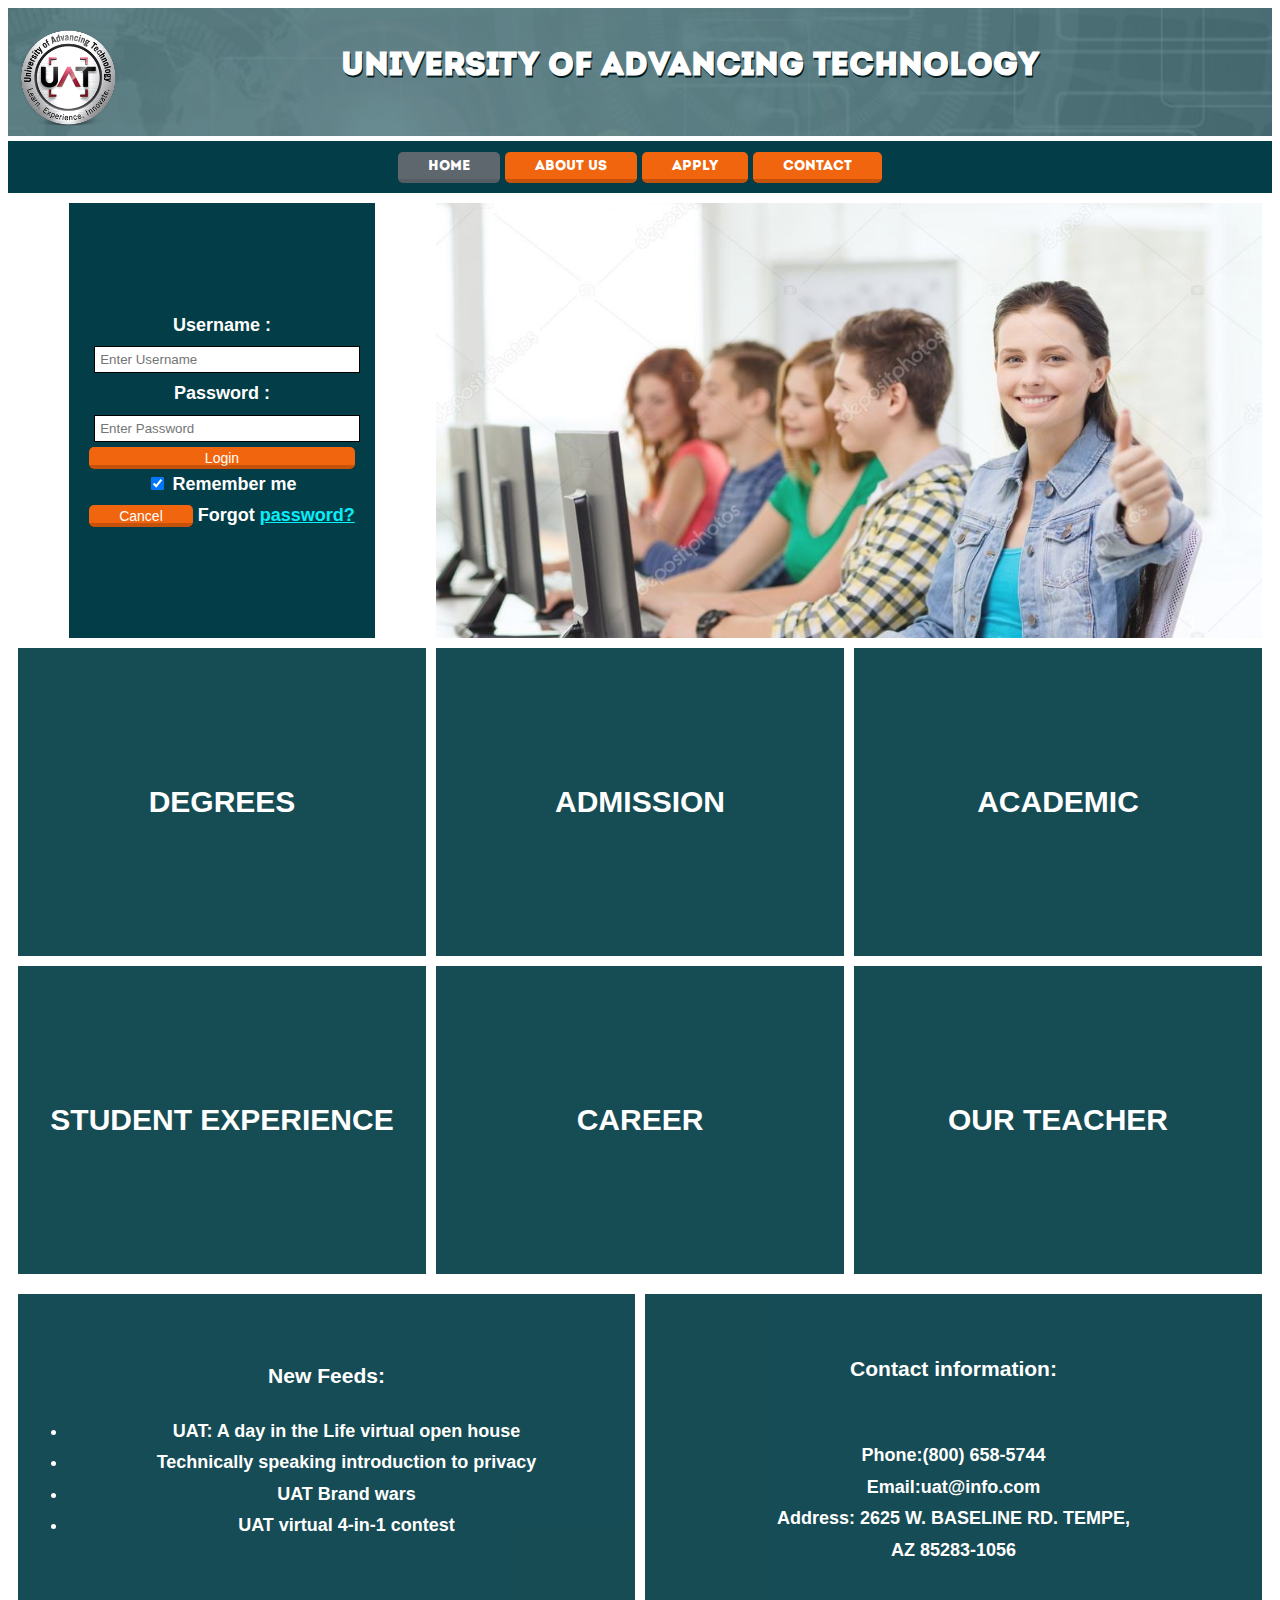
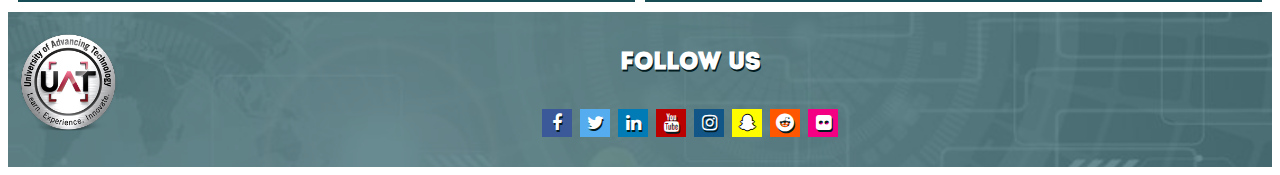
==== index.html @ 44d84b38 "Add files via upload" ====
<!DOCTYPE html>
<html lang="en">

<head>
  <meta http-equiv="Content-type" content="text/html; charset=utf-8">
  <meta http-equiv="X-UA-Compatible" content="IE=Edge">
  <meta name="viewport" content="width=device-width, initial-scale=1">
  <link rel="stylesheet" href="https://cdnjs.cloudflare.com/ajax/libs/font-awesome/4.7.0/css/font-awesome.min.css">
  <link rel="stylesheet" href="css/main.css">
  <link rel="stylesheet" href="css/media.css">
  <title>UAT Home</title>
</head>

<body>

  <header class="main-header grid">
    <div class="header-content grid">
      <div><img src="img/uat-logo.png" width="100px" alt="logo image"><h1>University of Advancing Technology</h1></div>
    </div>
  </header>
  <div class="header-buttons">
    <a href="#" class="button button-grey">Home</a>
    <a href="#" class="button">About us</a>
    <a href="#" class="button">Apply</a>
    <a href="#contacts" class="button">Contact</a>
  </div>
  <!-- -SIDE-BAR ----------------------------------------->

  <section class="section grid">

    <div class="section-items-form container grid">
      <label for="User name">Username : </label>
      <input type="text" placeholder="Enter Username" name="uname" required aria-label="user name">
      <label for="Password">Password : </label>
      <input type="password" placeholder="Enter Password" name="psw" required aria-label="user password">
      <button type="submit">Login</button>
      <label>
        <input type="checkbox" checked="checked" name="remember" aria-label="remember"> Remember me
      </label>
      <div class="login">
        <button type="button" class="cancelbtn">Cancel</button>
        <span>Forgot <a href="#" style="color: #0aedfa">password?</a></span>
      </div>
    </div>
    <div class="section-items grid" style="background-image: url(img/computer-student.jpg)"><span></span></div>
    <div class="section-items grid" ><span><a href="degrees.html" target="new" style="color: white">Degrees</a></span></div>
    <div class="section-items grid" ><span><a href="#" target="new" style="color: white">Admission</a></span></div>
    <div class="section-items grid" ><span><a href="#" target="new" style="color: white">Academic</a></span></div>
    <div class="section-items grid" ><span><a href="#" target="new" style="color: white">Student Experience</a></span></div>
    <div class="section-items grid" ><span><a href="#" target="new" target="new" style="color: white">Career</a></span></div>
    <div class="section-items grid" ><span><a href="#" target="new" style="color: white">Our teacher</a></span></div>
  </section>
  <section class="section-bottom grid">
    <div class="section-items-bottom grid"><span>
        <h3>New Feeds:</h3>
        <ul>
          <li><a href="#" target="new" style="color: white">UAT: A day in the Life virtual open house</a></li>
          <li><a href="#" target="new" style="color: white">Technically speaking introduction to privacy</a></li>
          <li><a href="#" target="new" style="color: white">UAT Brand wars</a></li>
          <li><a href="#" target="new" style="color: white">UAT virtual 4-in-1 contest</a></li>
        </ul>
      </span></div>
    <div class="section-items-bottom grid"><span>
        <h3 id="contacts">Contact information:</h3><br>Phone:(800) 658-5744<br>
        Email:uat@info.com<br>
        Address: 2625 W. BASELINE RD.
        TEMPE, <br>AZ 85283-1056
      </span></div>
  </section>
  <footer>
    <div class="main-header grid">
      <div class="header-content">
        <img src="img/uat-logo.png" width="100px" alt="logo image">

          <div class="social">
            <h2>Follow us</h2>
            <a href="facebook.com" class="fa fa-facebook" target="new"></a>
            <a href="twitter.com" class="fa fa-twitter" target="new"></a>
            <a href="linkedin.com" class="fa fa-linkedin" target="new"></a>
            <a href="youtube.com" class="fa fa-youtube" target="new"></a>
            <a href="instagram.com" class="fa fa-instagram" target="new"></a>
            <a href="snapchat-gost.com" class="fa fa-snapchat-ghost" target="new"></a>
            <a href="reddit.com" class="fa fa-reddit" target="new"></a>
            <a href="flickr.com" class="fa fa-flickr" target="new"></a>
          </div>
      </div>
    </div>
    </header>
  </footer>

</body>

</html>
---- css/main.css ----
@import "fonts.css";
@import "base.css";
@import "buttons.css";


.grid {
  display: grid;
}

/* ------------HEADER-------------------*/
.main-header {
  min-height: 10vh;
  background-size: cover;
  background-position: center;
  position: relative;
  align-content: center;
  background-image: url(../img/header.jpg);
}

.main-header h1 {
  margin-bottom: 10px;
}

.main-header img {
  float: left;
}

.main-header::before {
  content: '';
  position: absolute;
  top: 0;
  left: 0;
  right: 0;
  bottom: 0;
  background-color: rgb(3, 61, 71);
  opacity: .60;
}

.header-content {
  z-index: 1;
  color: #fff;
  text-shadow: 1px 2px #021b20;
  text-align: center;
  padding: 10px;
  font-size: 16px;
  font-family: 'intro-grid', sans-serif;
  font-weight: normal;
  }

.header-buttons {
  list-style-type: none;
  background-color: rgb(3, 61, 71);
  text-align: center;
  padding: 10px;
  margin-top: 5px;
  font-size: 18px;
  font-family: 'intro-grid', sans-serif;
  font-weight: normal
}

/* ------------SECTION-------------------*/
.section {
  padding: 10px;
  grid-template-columns: repeat(3, 1fr);
  grid-gap: 10px;
}

.section-items {
  min-height: 32vh;
  background-position: center;
  background-size: cover;
  text-align: center;
  align-content: center;
  padding: 10px;
  font-size: 18px;
  font-weight: bold;
  position: relative;
  color: #fff;
  transition: color .5s ease;
  cursor: pointer;
  background-color: rgb(3, 61, 71);
  opacity: .92;
}

.section-items:nth-child(1)::before {
  content: '';
  position: absolute;
  top: 0;
  left: 0;
  right: 0;
  bottom: 0;
}
.section-items:nth-child(2)::before {
  content: '';
  position: absolute;
  top: 0;
  left: 0;
  right: 0;
  bottom: 0;
}

.section-items:nth-child(n+3)::before {
  content: '';
  position: absolute;
  top: 0;
  left: 0;
  right: 0;
  bottom: 0;
  background-color: rgb(3, 61, 71);
  opacity: .95;
  min-height: 30vh;

  }

  .section-items:nth-child(n+3) > *{
    z-index: 1;
    text-transform: uppercase;
    font-size: 30px;
  }

/*-----------SECTIONS ITEMS-----------*/
.section-items-form {
  min-height: 34vw;
  background-position: center;
  background-size: cover;
  text-align: center;
  align-content: center;
  padding: 10px;
  font-size: 18px;
  font-weight: bold;
  position: relative;
  color: #fff;
  transition: color .5s ease;
  background-color: rgb(3, 61, 71);
}

.section-items:nth-child(2) {
  grid-column: 2/4;
}

input[type=text], input[type=password] {
  width: 100%;
  margin: 5px 5px;
  padding: 5px 5px;
  display: inline-block;
  border: 1px solid rgb(0, 0, 0);
  box-sizing: border-box;
  font-family: 'Arial', sans-serif;;
}

.section-items a {
  text-decoration: none;
}

.section-bottom .section-items:nth-child(1) {
  grid-column: 1/3;

}
.section-bottom .section-items:nth-child(2) {
  grid-column: 3/4;
}

.section-bottom {
  padding: 10px;
  grid-template-columns: repeat(2, 1fr);
  grid-gap: 10px;
}

.section-items-bottom{
  min-height: 32vh;
  background-position: center;
  background-size: cover;
  text-align: center;
  align-content: center;
  padding: 10px;
  font-size: 18px;
  font-weight: bold;
  position: relative;
  color: #fff;
  transition: color .5s ease;
  cursor: pointer;
  background-color: rgb(3, 61, 71);
  opacity: .92;
}

.section-bottom a{
  text-decoration: none;
}
/*-----CONTAINERS and LANDING------*/
.container {
  max-width: 1200px;
  min-width: 200px;
  margin: auto;
  padding: 0 20px;
}


/*-----FOOTER's ELEMENTS------*/
.header-content img {
  margin-top: 10px;
  float: left;
}

.social {
  list-style-type: none;
  text-align: center;
  align-items: center;
  margin-bottom: 15px;
}

.fa {
  padding: 5px;
  font-size: 18px;
  width: 20px;
  text-align: center;
  text-decoration: none;
  margin: 5px 2px;
}

.fa:hover {
    opacity: 0.7;
}

.fa-facebook {
  background: #3B5998;
  color: white;
}

.fa-twitter {
  background: #55ACEE;
  color: white;
}

.fa-linkedin {
  background: #007bb5;
  color: white;
}

.fa-youtube {
  background: #bb0000;
  color: white;
}

.fa-instagram {
  background: #125688;
  color: white;
}
.fa-snapchat-ghost {
  background: #fffc00;
  color: white;
  text-shadow: -1px 0 black, 0 1px black, 1px 0 black, 0 -1px black;
}
.fa-flickr {
  background: #f40083;
  color: white;
}
.fa-reddit {
  background: #ff5700;
  color: white;
}
---- css/media.css ----
/*=========================DESKTOP===========================*/
/*================Large devices wide screen=========*/
@media only screen and (max-width: 1200px){

}



/*================Medium devices, desktops=========*/
@media only screen and (max-width: 992px){
.section {
  grid-template-columns: repeat(3, 1fr);
}
.section-items {
  min-height: 40vh;
  font-size: 16px;
}

.button {
  font-size: 12px;
}

}




/*================Small devices, Tablets=========*/
@media only screen and (max-width: 768px){
  .header-content {
    padding: 5px;
    font-size: 12px;
    line-height: 1.3;
  }
  .main-header img {
    width: 50px;
  }
  .button {
    font-size: 12px;
  }
  .container {
    max-width: 1200px;
    min-width: 100px;
    margin: auto;
    padding: 0 20px;
  }
  .section {
    grid-template-columns: repeat(3, 1fr);
  }

  .section > div {
    padding: 0 5%;
  }
  .section-items {
    min-height: 40vh;
    font-size: 16px;
    padding: 1px;
  }
  .section-bottom {
    padding: 10px;
    grid-template-columns: repeat(2, 1fr);
    grid-gap: 10px;
  }

  .section-items-bottom{
    font-size: 14px;

  }
}





/*================Extra small devices, Phones=========*/
@media only screen and (max-width: 480px){
  .header-content {
    padding: 5px;
    font-size: 8px;
    line-height: 1.3;
  }
  .main-header img {
    width: 50px;
  }
  .button {
    font-size: 8px;
    padding: 3px 5px;
  }

  button {
    width: 80%;
    padding: 3px 10px;
  }
.header-buttons{
  padding: 3px 3px;
  margin: auto;
}
  .section {
    padding: 5px;
    grid-gap: 5px;
  }

  .container {
    max-width: 100%;
    min-width: 50px;
    margin: auto;
    padding: 0 3%;
  }

  input[type=text], input[type=password] {
    width: 80%;
    margin: 5px 5px;
    padding: 5px 5px;
}
  .section-items-form {
    max-height: 40vh;
    font-size: 12px;
    justify-items: center;
  }
  .container {
    width: 100%;
    margin: auto;
    padding: 0 5px;
  }

  .section-items:nth-child(n+3) > *{
    font-size: 18px;
    min-height: 10vh;
  }

  .section-items:nth-child(n+2){
grid-column: 2/4;
min-height: 30vh;
  }
  .section-items:nth-child(n+3) {
      grid-column: 1/4;
      min-height: 30vh;
    }

    .section-bottom .section-items:nth-child(1) {

      min-height: 20vh;
      font-size: 12px;
    }
    .section-bottom .section-items:nth-child(2) {
font-size: 12px;
      min-height: 20vh;
    }
    .section-bottom {
      padding: 10px;
      grid-template-columns: 1fr;
      grid-gap: 10px;
    }

    .section-items-bottom{
      font-size: 12px;

    }
}
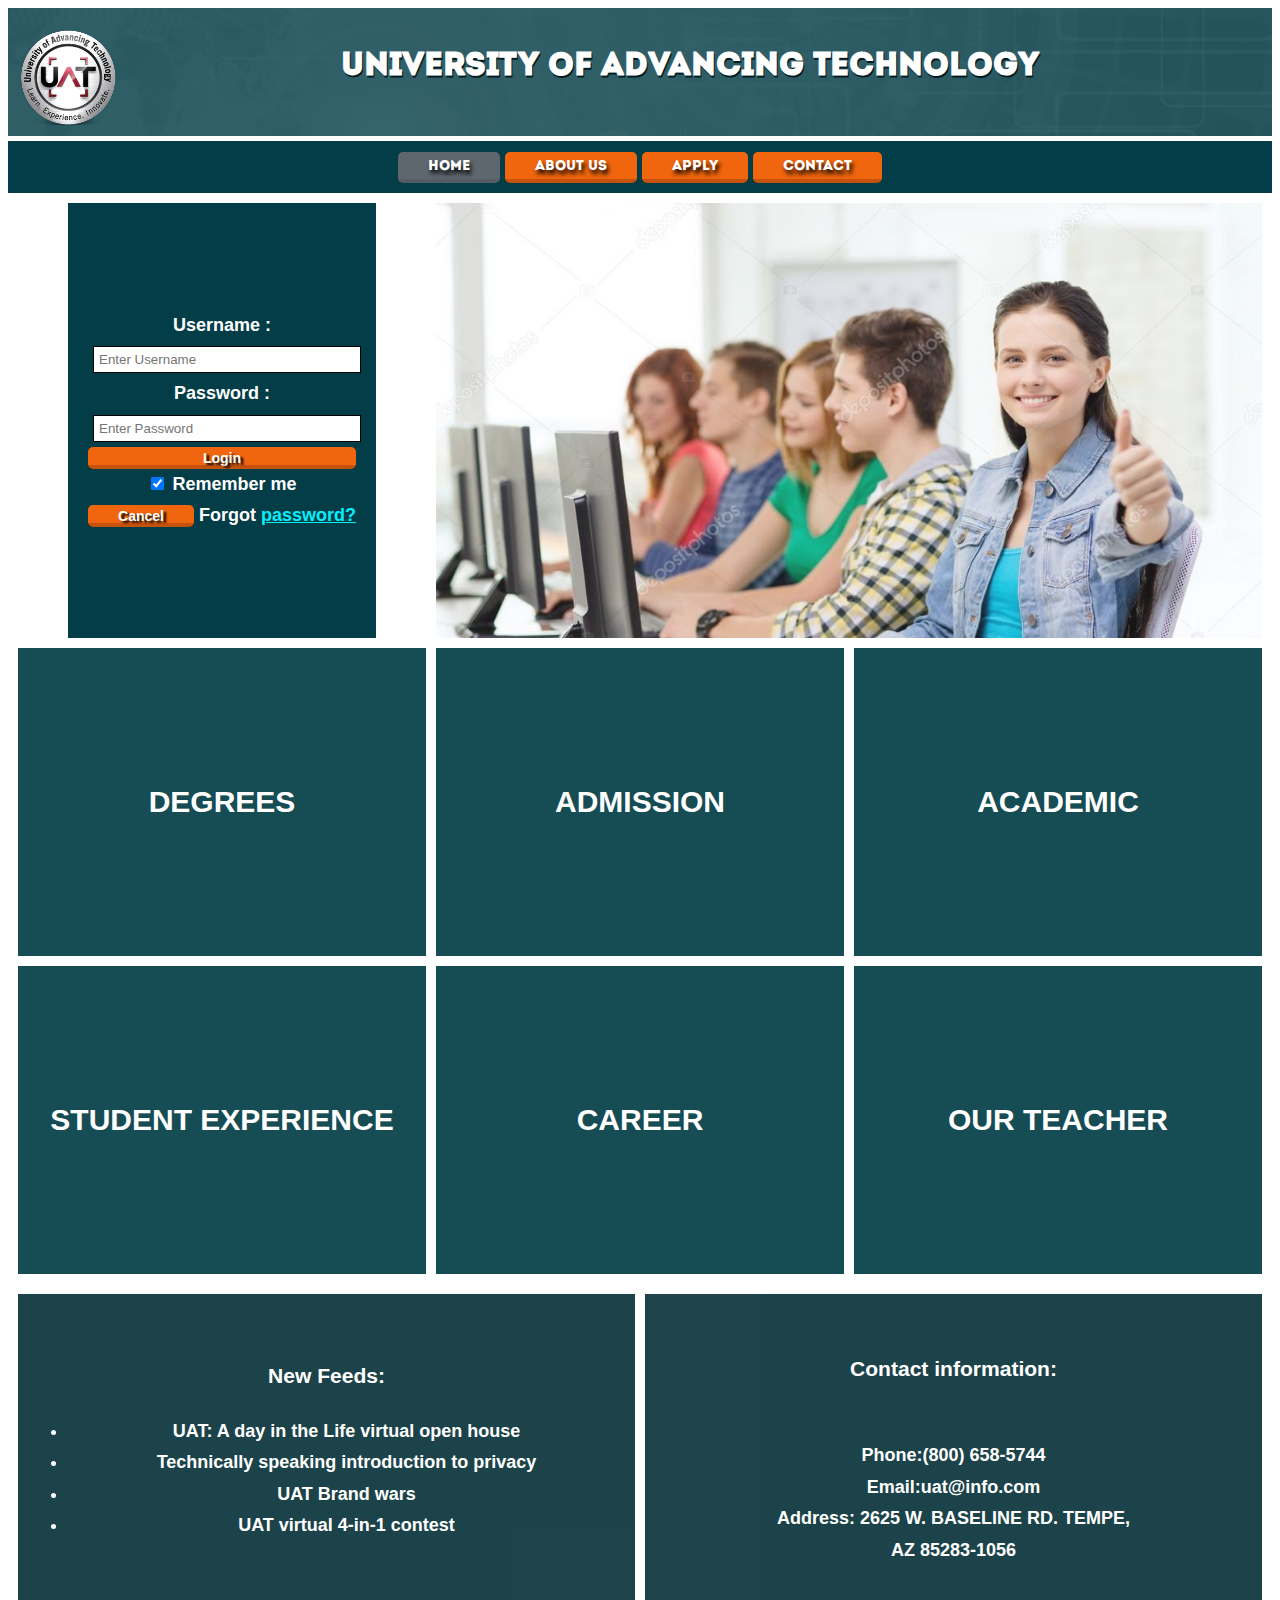
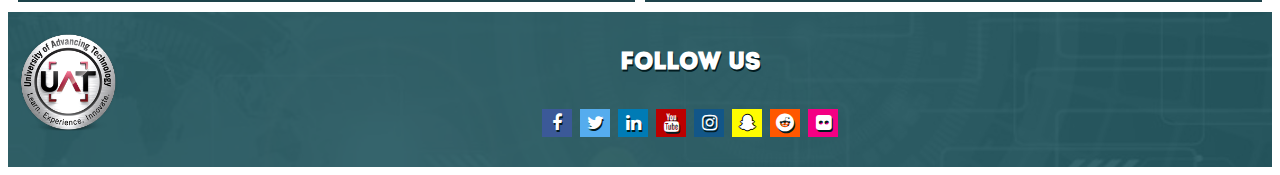
==== commit 02829aed: "Update index.html" ====
--- a/index.html
+++ b/index.html
@@ -29,10 +29,10 @@
   <section class="section grid">
 
     <div class="section-items-form container grid">
-      <label for="User name">Username : </label>
-      <input type="text" placeholder="Enter Username" name="uname" required aria-label="user name">
-      <label for="Password">Password : </label>
-      <input type="password" placeholder="Enter Password" name="psw" required aria-label="user password">
+      <label for="user-name">Username : </label>
+      <input type="text" placeholder="Enter Username" name="uname" required aria-label="user name" title="user-name">
+      <label for="password">Password : </label>
+      <input type="password" placeholder="Enter Password" name="psw" required aria-label="user password" title="user-passord">
       <button type="submit">Login</button>
       <label>
         <input type="checkbox" checked="checked" name="remember" aria-label="remember"> Remember me
--- a/css/main.css
+++ b/css/main.css
@@ -33,7 +33,7 @@
   right: 0;
   bottom: 0;
   background-color: rgb(3, 61, 71);
-  opacity: .60;
+  opacity: .8;
 }
 
 .header-content {
@@ -179,8 +179,8 @@
   color: #fff;
   transition: color .5s ease;
   cursor: pointer;
-  background-color: rgb(3, 61, 71);
-  opacity: .92;
+  background-color: rgb(5,47,55);
+  opacity: .9;
 }
 
 .section-bottom a{
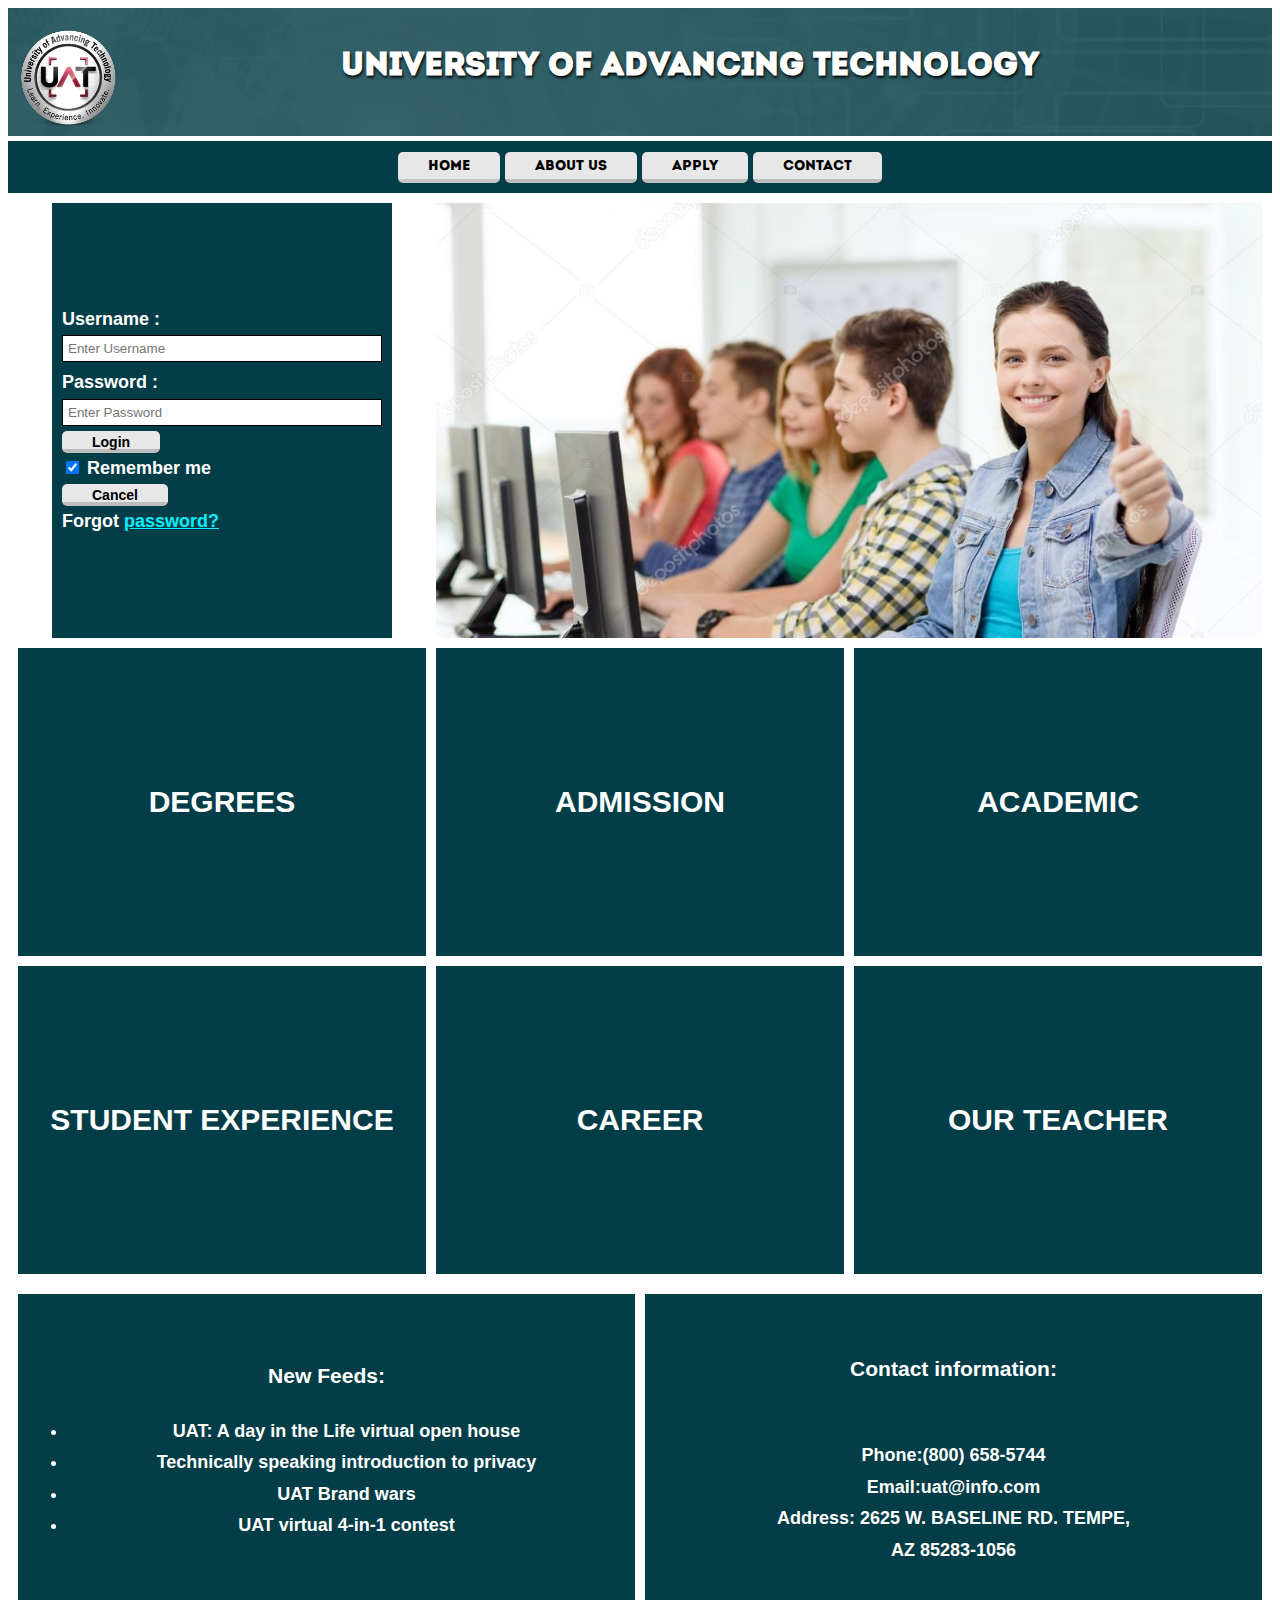
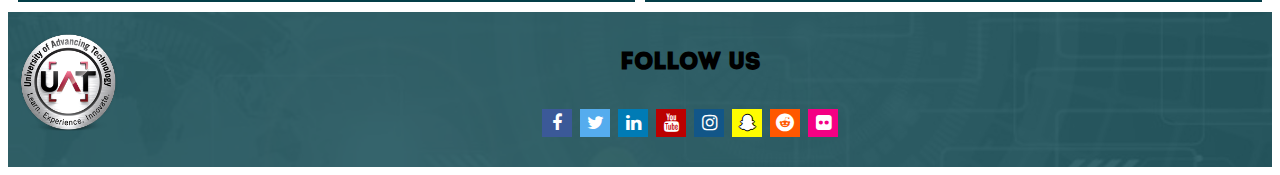
==== commit e8c4e05e: "Update index.html" ====
--- a/index.html
+++ b/index.html
@@ -1,5 +1,5 @@
 <!DOCTYPE html>
-<html lang="en">
+<html lang="en" xml:lang="en">
 
 <head>
   <meta http-equiv="Content-type" content="text/html; charset=utf-8">
@@ -29,10 +29,10 @@
   <section class="section grid">
 
     <div class="section-items-form container grid">
-      <label for="user-name">Username : </label>
-      <input type="text" placeholder="Enter Username" name="uname" required aria-label="user name" title="user-name">
-      <label for="password">Password : </label>
-      <input type="password" placeholder="Enter Password" name="psw" required aria-label="user password" title="user-passord">
+      <label for="User name">Username : </label>
+      <input type="text" placeholder="Enter Username" name="uname" required aria-label="user name">
+      <label for="Password">Password : </label>
+      <input type="password" placeholder="Enter Password" name="psw" required aria-label="user password">
       <button type="submit">Login</button>
       <label>
         <input type="checkbox" checked="checked" name="remember" aria-label="remember"> Remember me
--- a/css/main.css
+++ b/css/main.css
@@ -38,15 +38,16 @@
 
 .header-content {
   z-index: 1;
-  color: #fff;
-  text-shadow: 1px 2px #021b20;
   text-align: center;
   padding: 10px;
   font-size: 16px;
   font-family: 'intro-grid', sans-serif;
   font-weight: normal;
   }
-
+.header-content h1 {
+  color: #fff;
+  text-shadow: 1px 2px 3px rgb(0,0,0);
+}
 .header-buttons {
   list-style-type: none;
   background-color: rgb(3, 61, 71);
@@ -76,10 +77,8 @@
   font-weight: bold;
   position: relative;
   color: #fff;
-  transition: color .5s ease;
-  cursor: pointer;
-  background-color: rgb(3, 61, 71);
-  opacity: .92;
+  background-color: rgb(3, 61, 71);
+
 }
 
 .section-items:nth-child(1)::before {
@@ -107,7 +106,6 @@
   right: 0;
   bottom: 0;
   background-color: rgb(3, 61, 71);
-  opacity: .95;
   min-height: 30vh;
 
   }
@@ -130,7 +128,6 @@
   font-weight: bold;
   position: relative;
   color: #fff;
-  transition: color .5s ease;
   background-color: rgb(3, 61, 71);
 }
 
@@ -140,7 +137,7 @@
 
 input[type=text], input[type=password] {
   width: 100%;
-  margin: 5px 5px;
+  margin-bottom: 5px;
   padding: 5px 5px;
   display: inline-block;
   border: 1px solid rgb(0, 0, 0);
@@ -177,10 +174,7 @@
   font-weight: bold;
   position: relative;
   color: #fff;
-  transition: color .5s ease;
-  cursor: pointer;
-  background-color: rgb(5,47,55);
-  opacity: .9;
+  background-color: rgb(3, 61, 71);
 }
 
 .section-bottom a{
@@ -189,9 +183,10 @@
 /*-----CONTAINERS and LANDING------*/
 .container {
   max-width: 1200px;
-  min-width: 200px;
+  min-width: 320px;
   margin: auto;
-  padding: 0 20px;
+  padding: 0 10px;
+  justify-items: left;
 }
 
 
--- a/css/media.css
+++ b/css/media.css
@@ -40,7 +40,7 @@
   }
   .container {
     max-width: 1200px;
-    min-width: 100px;
+    min-width: 200px;
     margin: auto;
     padding: 0 20px;
   }
@@ -52,7 +52,7 @@
     padding: 0 5%;
   }
   .section-items {
-    min-height: 40vh;
+    min-height: 32vh;
     font-size: 16px;
     padding: 1px;
   }
@@ -113,7 +113,7 @@
     padding: 5px 5px;
 }
   .section-items-form {
-    max-height: 40vh;
+    max-height: vh;
     font-size: 12px;
     justify-items: center;
   }
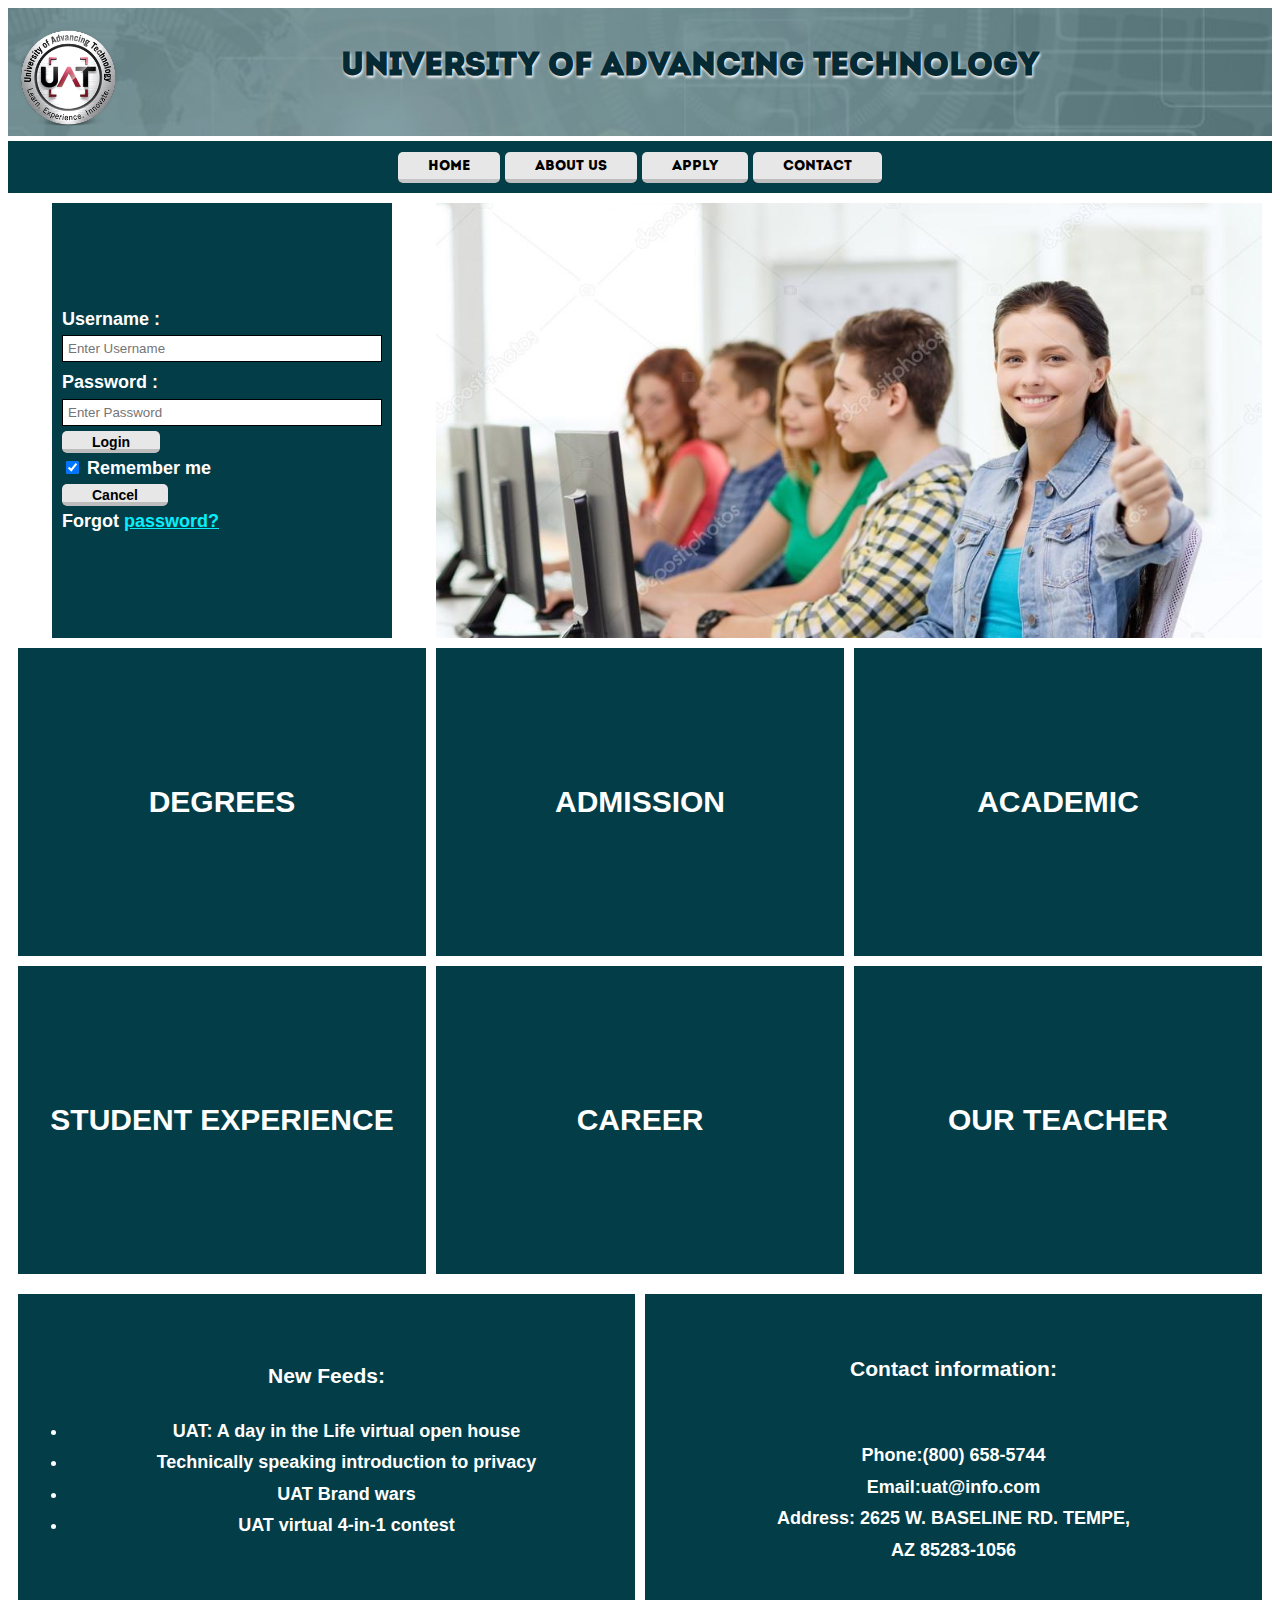
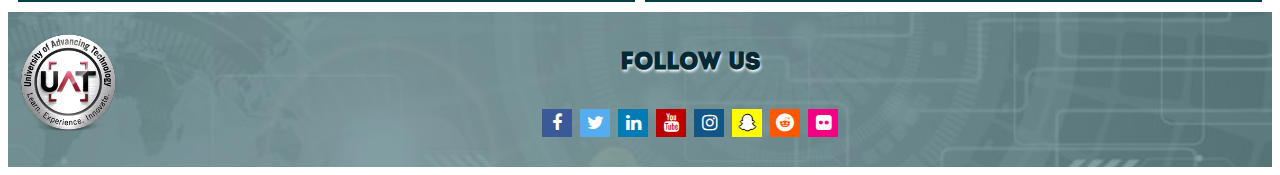
==== commit be15868c: "Update index.html" ====
--- a/index.html
+++ b/index.html
@@ -24,21 +24,22 @@
     <a href="#" class="button">Apply</a>
     <a href="#contacts" class="button">Contact</a>
   </div>
+  
   <!-- -SIDE-BAR ----------------------------------------->
 
   <section class="section grid">
 
     <div class="section-items-form container grid">
-      <label for="User name">Username : </label>
-      <input type="text" placeholder="Enter Username" name="uname" required aria-label="user name">
-      <label for="Password">Password : </label>
-      <input type="password" placeholder="Enter Password" name="psw" required aria-label="user password">
+      <label for="uname">Username : </label>
+      <input id="uname" type="text" placeholder="Enter Username" name="uname" alt="uname" required aria-label="uname">
+      <label for="password">Password : </label>
+      <input id="password" type="password" placeholder="Enter Password" name="password" alt="password" required aria-label="password">
       <button type="submit">Login</button>
-      <label>
-        <input type="checkbox" checked="checked" name="remember" aria-label="remember"> Remember me
+      <label for="remember">
+        <input id="remember" type="checkbox" checked="checked" name="remember" alt="remember" aria-label="remember"> Remember me
       </label>
       <div class="login">
-        <button type="button" class="cancelbtn">Cancel</button>
+        <button type="button" class="cancelbtn" title="cancel-button">Cancel</button>
         <span>Forgot <a href="#" style="color: #0aedfa">password?</a></span>
       </div>
     </div>
@@ -74,14 +75,14 @@
 
           <div class="social">
             <h2>Follow us</h2>
-            <a href="facebook.com" class="fa fa-facebook" target="new"></a>
-            <a href="twitter.com" class="fa fa-twitter" target="new"></a>
-            <a href="linkedin.com" class="fa fa-linkedin" target="new"></a>
-            <a href="youtube.com" class="fa fa-youtube" target="new"></a>
-            <a href="instagram.com" class="fa fa-instagram" target="new"></a>
-            <a href="snapchat-gost.com" class="fa fa-snapchat-ghost" target="new"></a>
-            <a href="reddit.com" class="fa fa-reddit" target="new"></a>
-            <a href="flickr.com" class="fa fa-flickr" target="new"></a>
+            <a href="www.facebook.com" class="fa fa-facebook" target="new" title="facebook"></a>
+            <a href="www.twitter.com" class="fa fa-twitter" target="new" title="twitter"></a>
+            <a href="www.linkedin.com" class="fa fa-linkedin" target="new" title="linkedin"></a>
+            <a href="www.youtube.com" class="fa fa-youtube" target="new" title="youtube"></a>
+            <a href="www.instagram.com" class="fa fa-instagram" target="new" title="instagram"></a>
+            <a href="www.snapchat-gost.com" class="fa fa-snapchat-ghost" target="new" title="snapchat"></a>
+            <a href="www.reddit.com" class="fa fa-reddit" target="new" title="reddit"></a>
+            <a href="www.flickr.com" class="fa fa-flickr" target="new" title="flickr"></a>
           </div>
       </div>
     </div>
--- a/css/main.css
+++ b/css/main.css
@@ -33,7 +33,7 @@
   right: 0;
   bottom: 0;
   background-color: rgb(3, 61, 71);
-  opacity: .8;
+  opacity: .5;
 }
 
 .header-content {
@@ -45,8 +45,8 @@
   font-weight: normal;
   }
 .header-content h1 {
-  color: #fff;
-  text-shadow: 1px 2px 3px rgb(0,0,0);
+  color: rgb(6,42,52);
+  text-shadow: 1px 2px 3px rgb(255,255,255);
 }
 .header-buttons {
   list-style-type: none;
@@ -203,6 +203,11 @@
   margin-bottom: 15px;
 }
 
+.header-content h2 {
+  color: rgb(6,42,52);
+  text-shadow: 1px 2px 3px rgb(255,255,255);
+}
+
 .fa {
   padding: 5px;
   font-size: 18px;
--- a/css/media.css
+++ b/css/media.css
@@ -8,7 +8,12 @@
 
 /*================Medium devices, desktops=========*/
 @media only screen and (max-width: 992px){
-.section {
+.header-content {
+    padding: 5px;
+    font-size: 12px;
+    line-height: 1.3;
+  }
+  .section {
   grid-template-columns: repeat(3, 1fr);
 }
 .section-items {
@@ -29,7 +34,7 @@
 @media only screen and (max-width: 768px){
   .header-content {
     padding: 5px;
-    font-size: 12px;
+    font-size: 11px;
     line-height: 1.3;
   }
   .main-header img {
@@ -69,8 +74,91 @@
 }
 
 
-
-
+@media only screen and (max-width: 640px){
+
+    .header-content {
+      padding: 5px;
+      font-size: 9px;
+      line-height: 1.3;
+    }
+    .main-header img {
+      width: 50px;
+    }
+    .button {
+      font-size: 12px;
+      padding: 3px 5px;
+    }
+
+    button {
+      width: 80%;
+      padding: 3px 10px;
+    }
+  .header-buttons{
+    padding: 3px 3px;
+    margin: auto;
+  }
+    .section {
+      padding: 5px;
+      grid-gap: 5px;
+    }
+
+    .container {
+      max-width: 100%;
+      min-width: 50px;
+      margin: auto;
+      padding: 0 3%;
+    }
+
+    input[type=text], input[type=password] {
+      width: 80%;
+      margin: 5px 5px;
+      padding: 5px 5px;
+  }
+    .section-items-form {
+      max-height: vh;
+      font-size: 12px;
+      justify-items: center;
+    }
+    .container {
+      width: 100%;
+      margin: auto;
+      padding: 0 5px;
+    }
+
+    .section-items:nth-child(n+3) > *{
+      font-size: 18px;
+      min-height: 10vh;
+    }
+
+    .section-items:nth-child(n+2){
+  grid-column: 2/4;
+  min-height: 30vh;
+    }
+    .section-items:nth-child(n+3) {
+        grid-column: 1/4;
+        min-height: 30vh;
+      }
+
+      .section-bottom .section-items:nth-child(1) {
+
+        min-height: 20vh;
+        font-size: 12px;
+      }
+      .section-bottom .section-items:nth-child(2) {
+  font-size: 12px;
+        min-height: 20vh;
+      }
+      .section-bottom {
+        padding: 10px;
+        grid-template-columns: 1fr;
+        grid-gap: 10px;
+      }
+
+      .section-items-bottom{
+        font-size: 12px;
+
+      }
+  }
 
 /*================Extra small devices, Phones=========*/
 @media only screen and (max-width: 480px){
@@ -83,7 +171,7 @@
     width: 50px;
   }
   .button {
-    font-size: 8px;
+    font-size: 12px;
     padding: 3px 5px;
   }
 
@@ -157,3 +245,4 @@
 
     }
 }
+
